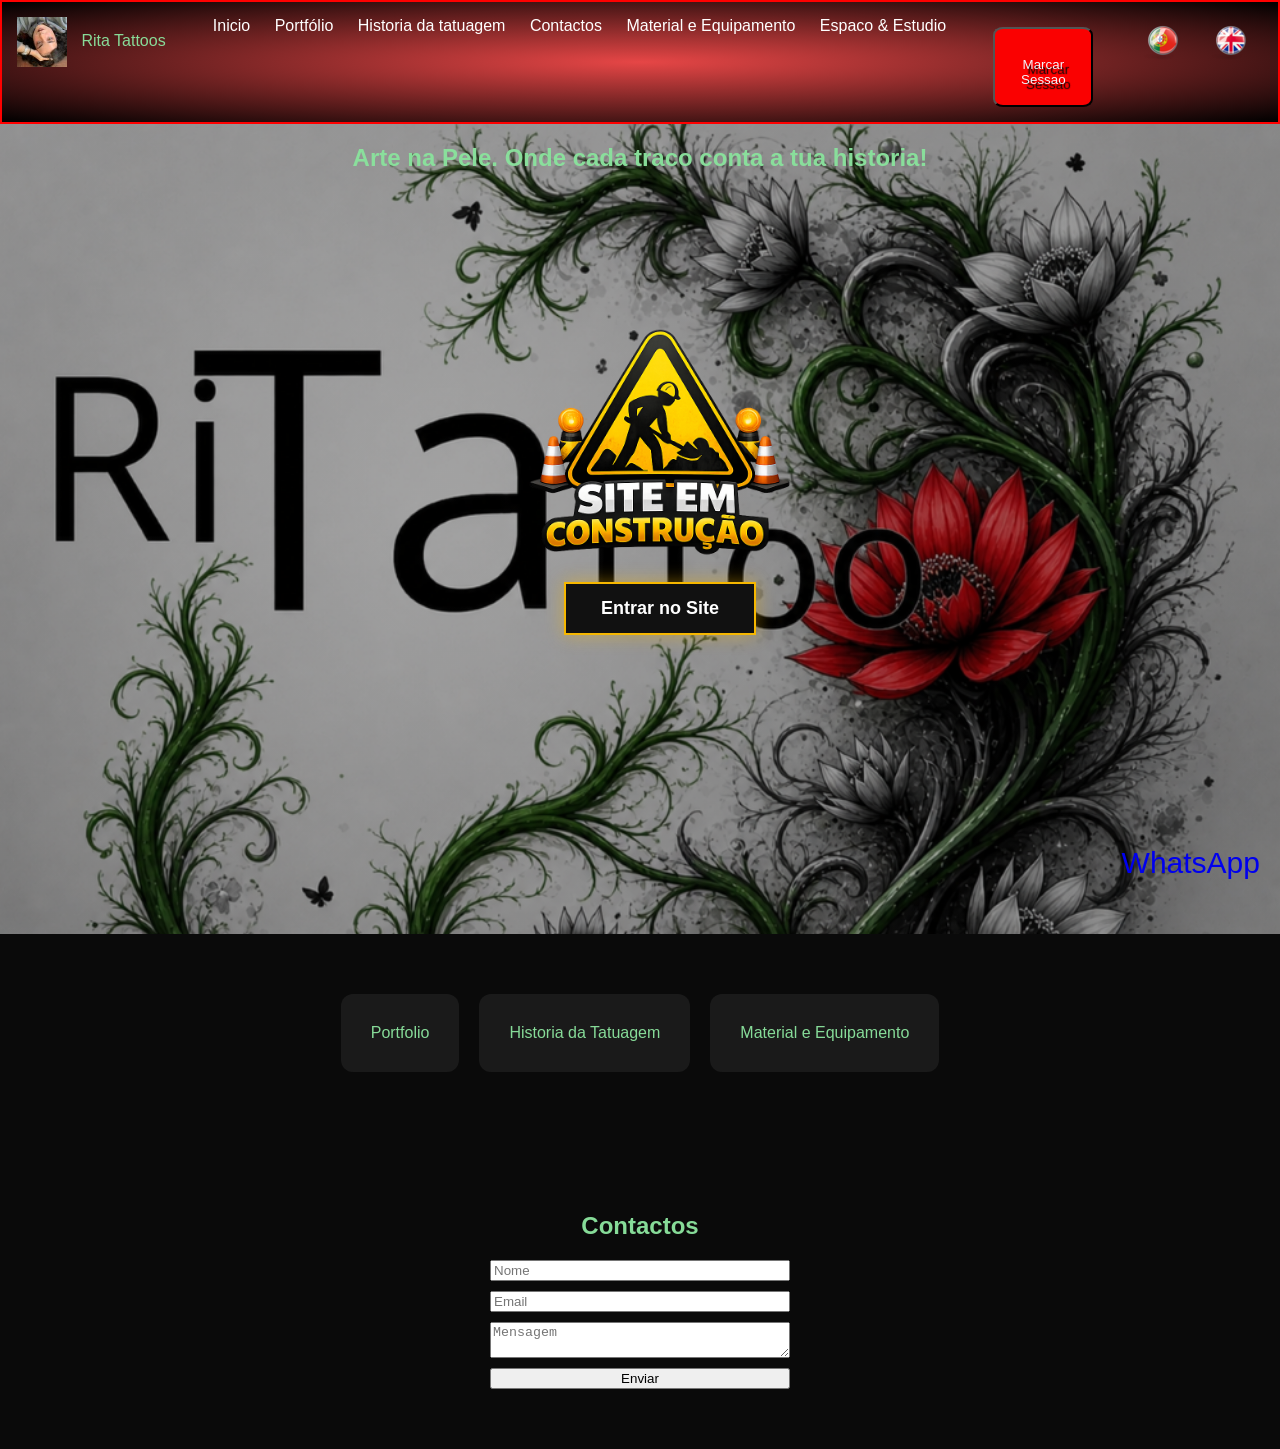
==== index.html @ 777571f2 "Add files via upload" ====
<!--Site Rita pelo ChatGPT-->
<!DOCTYPE html>
<html lang="pt">
<head>
    <meta charset="UTF-8">
    <meta name="viewport" content="width=device-width, initial-scale=1.0">
    <title>Rita Site ChatGPT</title>
    <link rel="stylesheet" href="style.css">
</head>
<body>

<header>
        
    <div class="logo"> 
        <img src="/assets/images/ritainsta.png" alt="Logo Rita">
        Rita Tattoos
    </div>


    <!--Pagina inicial cabecalho-->
    <!--definir linkes-->
    <nav id="menu">
        <a href="index.html">
            <span class="pt">Inicio</span>
            <span class="en hidden">Home</span>
        </a>
        <a href="portfolio.html">
            <span class="pt">Portfólio</span>
            <span class="en hidden">Portfolio</span>
        </a>
        <a href="#">
            <span class="pt">Historia da tatuagem</span>
            <span class="en hidden">The history of tattoos</span>
        </a>
        <a href="#">
            <span class="pt">Contactos</span>
            <span class="en hidden">Contacts</span>
        </a>
        <a href="#">
            <span class="pt">Material e Equipamento</span>
            <span class="en hidden">Material and Equipment</span>
        </a>
        <a href="#">
            <span class="pt">Espaco & Estudio</span>
            <span class="en hidden">Space & Studio</span>
        </a>
    </nav>

    
     <button class="cta">
        <span class="pt">Marcar Sessao</span>
        <span class="en hidden">Book Session</span>
     </button>
    <div class="lang-switch">
        <img src="assets/icons/portugal_64.png" alt="Portugues" onclick="MudarIdioma('pt')">
        <img src="assets/icons/united_kingdom_64.png" alt="English" onclick="MudarIdioma('en')">
    </div>
</header>

    <!-- Pagina de entrada? (Hero)-->
     <section class="hero fade">
        <h1>
            <span class="pt">Arte na Pele. Onde cada traco conta a tua historia!</span>
            <span class="en hidden">Art on You. Where each design becomes your story!</span>
        </h1>

     </section>

     <!--Botoes-->
     <section class="section fade">
        <div class="grid">
            <a href="portfolio.html" class="card">
               <span class="pt">Portfolio</span>
               <span class="en hidden">Portfolio</span>
            </a>
            
            <a href="#" class="card">
                <span class="pt">Historia da Tatuagem</span>
                <span class="en hidden">The history of Tattoos</span>
            </a>

            <a href="#" class="card">
                <span class="pt">Material e Equipamento</span>
                <span class="en hidden">Material and Equipment</span>
            </a>
        </div>
     </section>

    

     <!--Form-->
     <section class="section fade">
        <h2><span class="pt">Contactos</span><span class="en hidden">Contact</span></h2>

        <form onsubmit="enviarForm(event)">
            <input type="text" placeholder="Nome" data-placeholder-pt="Nome" data-placeholder-en="Name" required>
            <input type="email" placeholder="Email" data-placeholder-pt="Email" data-placeholder-en="Email" required>
            <textarea placeholder="Mensagem" data-placeholder-pt="Mensagem" data-placeholder-en="Message"></textarea>
            <button type="submit"><span class="pt">Enviar</span><span class="en hidden">Send</span></button>
        </form>
     </section>

    <!--Whatsapp-->
     <a href="https://wa.me/35100000000" class="whatsapp">WhatsApp</a>

     <script src="script.js"></script>
    <!--Pagina JavaScfript " Site em Construcao-->

      
        

</body>
</html>
---- style.css ----
body{
    margin: 0;
    padding: 0;
    font-family: 'Franklin Gothic Medium', 'Arial Narrow', Arial;
    background: #0a0a0a;
    color: rgba(137, 224, 156, 0.975);
}

/* HEADER*/
header{
    display: flex;
    justify-content: space-between;
    padding: 15px;
    border: 2px solid red;
    background-color: black;
    background-image: radial-gradient(ellipse, rgb(230, 70, 70), black);
    

}
nav a {
    margin: 0 10px;
    text-decoration: none;
    color: white;
}
.cta{
    margin-top: 10px;
    padding-top: 10px;
    background: rgb(250, 1, 1);
    border-radius: 10%;
    color: rgb(244, 242, 249);
    text-shadow: 5px 5px 1px #0a0a0a;
    height: 80px;
    width: 100px;
}
.cta:hover{
    transform: scale(1.3);
}
/* HERO */
.hero {
    width: 100%;
    height: 90vh;
    background:
        linear-gradient(rgba(0,0,0,0.3),rgba(0,0,0,0.3)),
        url("assets/images/rita_logo4.png");
    background-size: cover;
    background-position: top;
    background-repeat: no-repeat;


    display: flex;
    align-items: top;
    justify-content: center;
    text-align: center;
}

/* SECTIONS */
.section {
    padding: 60px 20px;
    text-align: center;
}

/* GRID */
.grid {
    display: flex;
    gap: 20px;
    justify-content: center;
}

.card {
    display: block;
    background: #1a1a1a;
    padding: 30px;
    border-radius: 12px;
    transition: 0.3s;
    text-decoration: none;
    color: inherit;
    
}
.card:hover {
    transform: scale(1.5);
}
/* GALERIA */
.gallery img {
    width: 250px;
    margin: 10px;
    border-radius: 10px;
    }   
.portfolio-page h1 {
    text-align: center;
}
.portflio-page h2 {
    text-align: center;
}
/*FORM*/
form {
    display: flex;
    flex-direction: column;
    gap: 10px;
    max-width: 300px;
    margin: auto;
}

/*WHATSAPP*/
.whatsapp {
    position: fixed;
    bottom: 20px;
    right: 20px;
    font-size: 30px;
    text-decoration: none;
}

/*ANIMACAO*/
.fade{
    opacity: 0;
    transform: translateY(40px);
    transition: 0.6s;
}

.fade.show {
    opacity: 1;
    transform: translateY(0);
}

/*RESPONSIVO*/
@media(max-width: 768px){
    .grid{
        flex-direction: column;
    }
}

/*Logo imagem */
.logo img {
    height: 50px;
    vertical-align: middle;
    margin-right: 10px;
}

.hidden {
    display: none;
}

.portfolio-grid {
    display: grid;
    grid-template-columns: repeat(auto-fit, minmax(250px, 1fr));
    gap: 15px;
    padding: 20px;
}

.portfolio-grid img,
.portfolio-grid video {
    width: 100%;
    border-radius: 16px;
    object-fit: cover;
    transition: 0.3s;
    cursor: pointer;
}



.portfolio-grid video:hover {
    transform: scale(0.5);
}

.portfolio-grid img:hover {
    transform: scale(1.25);
}
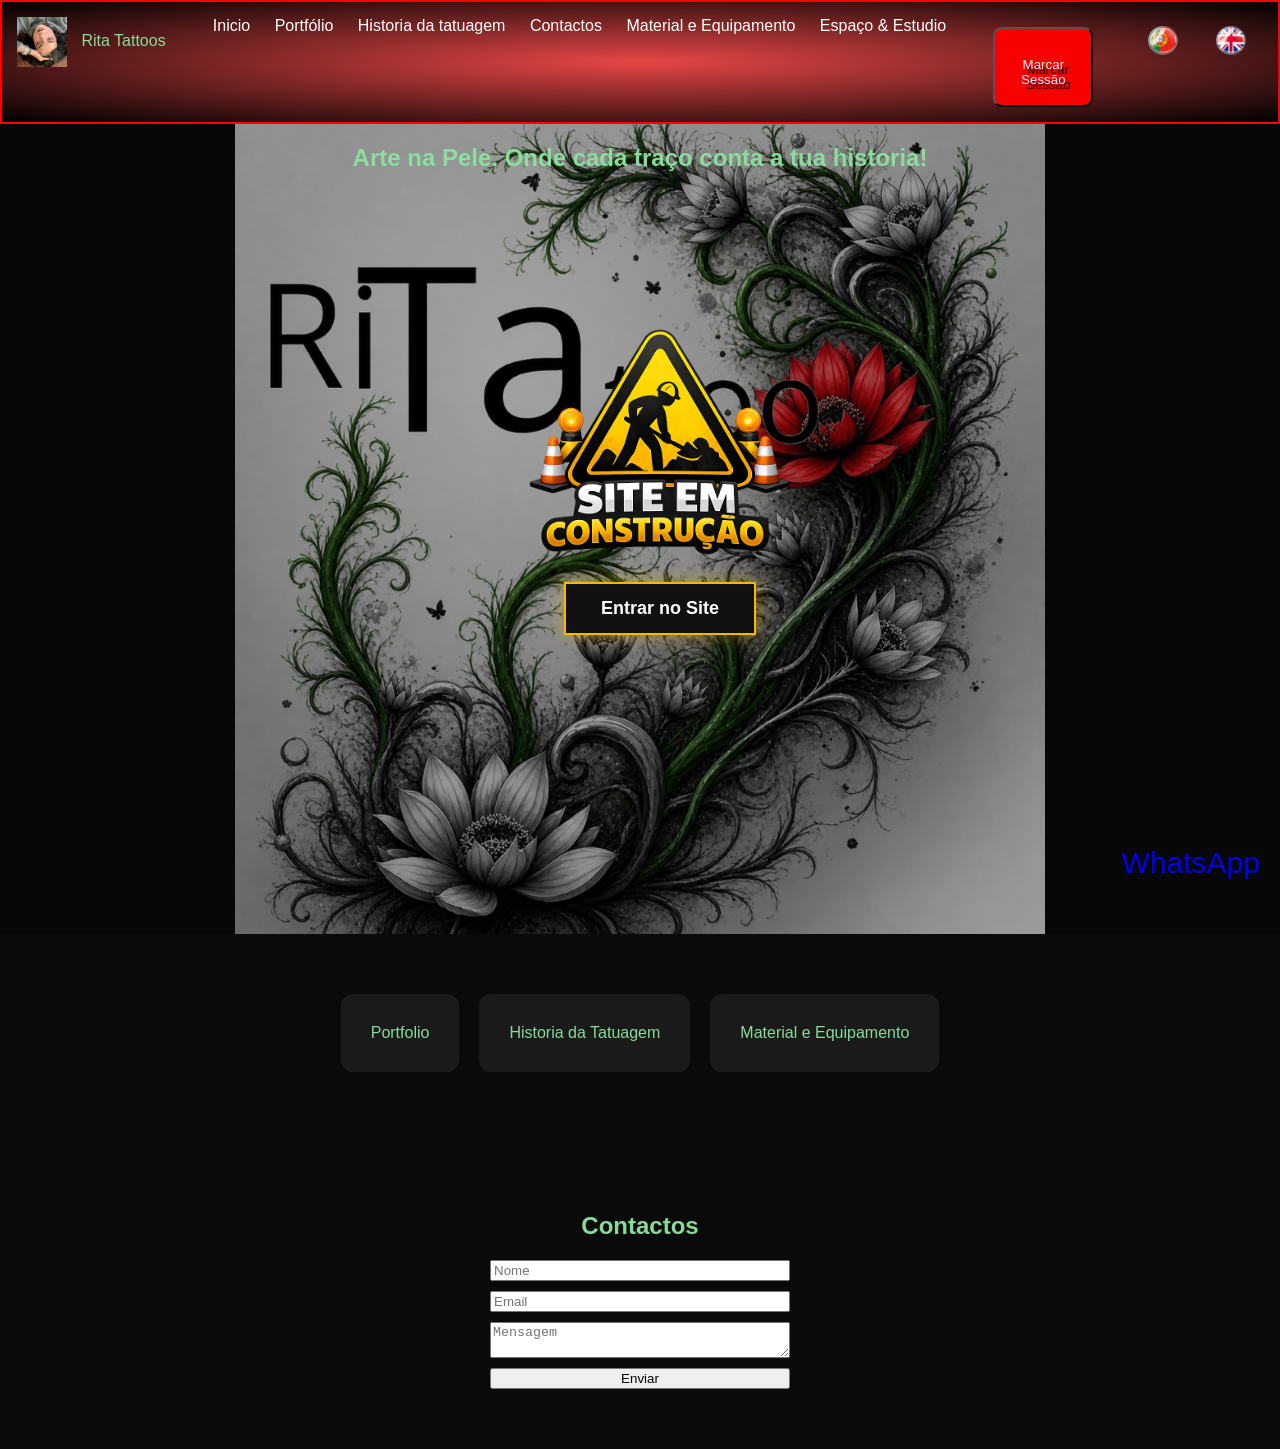
==== commit bc39bcde: "Update index.html" ====
--- a/index.html
+++ b/index.html
@@ -41,18 +41,18 @@
             <span class="en hidden">Material and Equipment</span>
         </a>
         <a href="#">
-            <span class="pt">Espaco & Estudio</span>
+            <span class="pt">Espaço & Estudio</span>
             <span class="en hidden">Space & Studio</span>
         </a>
     </nav>
 
     
      <button class="cta">
-        <span class="pt">Marcar Sessao</span>
+        <span class="pt">Marcar Sessão</span>
         <span class="en hidden">Book Session</span>
      </button>
     <div class="lang-switch">
-        <img src="assets/icons/portugal_64.png" alt="Portugues" onclick="MudarIdioma('pt')">
+        <img src="assets/icons/portugal_64.png" alt="Português" onclick="MudarIdioma('pt')">
         <img src="assets/icons/united_kingdom_64.png" alt="English" onclick="MudarIdioma('en')">
     </div>
 </header>
@@ -60,7 +60,7 @@
     <!-- Pagina de entrada? (Hero)-->
      <section class="hero fade">
         <h1>
-            <span class="pt">Arte na Pele. Onde cada traco conta a tua historia!</span>
+            <span class="pt">Arte na Pele. Onde cada traço conta a tua historia!</span>
             <span class="en hidden">Art on You. Where each design becomes your story!</span>
         </h1>
 
--- a/style.css
+++ b/style.css
@@ -42,8 +42,8 @@
     background:
         linear-gradient(rgba(0,0,0,0.3),rgba(0,0,0,0.3)),
         url("assets/images/rita_logo4.png");
-    background-size: cover;
-    background-position: top;
+    background-size: contain;
+    background-position: center center;
     background-repeat: no-repeat;
 
 
@@ -163,4 +163,4 @@
 
 .portfolio-grid img:hover {
     transform: scale(1.25);
-}+}
